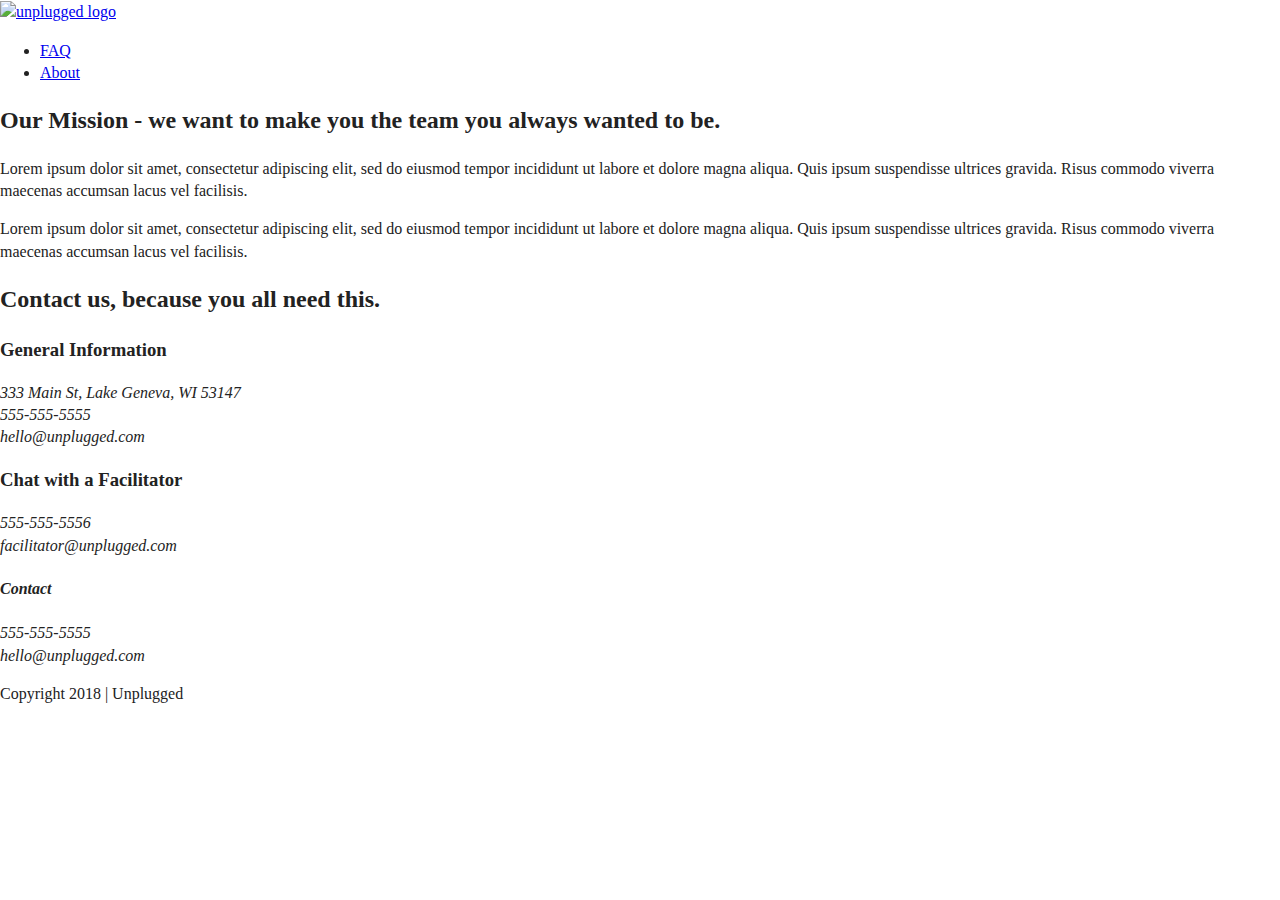
==== about/index.html @ 2a7f449f "Added the main html for the about page" ====
<!--About-->
<!doctype html>
<html class="no-js" lang="">

<head>
  <meta charset="utf-8">
  <title>About</title>
  <meta name="description" content="">
  <meta name="viewport" content="width=device-width, initial-scale=1">

  <link rel="manifest" href="../site.webmanifest">
  <link rel="apple-touch-icon" href="../icon.png">
  <!-- Place favicon.ico in the root directory -->

  <link rel="stylesheet" href="../css/normalize.css">
  <link rel="stylesheet" href="../css/main.css">

  <meta name="theme-color" content="#fafafa">
</head>

<body>
  <!--[if IE]>
    <p class="browserupgrade">You are using an <strong>outdated</strong> browser. Please <a href="https://browsehappy.com/">upgrade your browser</a> to improve your experience and security.</p>
  <![endif]-->

  <!-- Add your site or application content here -->
  <header>
    <div class="content-wrapper">
      <a href="#"><img src="assets/unpluggedlogo.png" alt="unplugged logo"></a>
      <div class="header-divider"></div>
      <nav>
        <ul>
          <li><a href="faq/index.html"target="_blank">FAQ</a></li></li>
          <li><a href="about/index.html"target="_blank">About</a></li></li>
        </ul>
      </nav>
    </div>
  </header>

  <main>
    <section class="mission">
      <div class="content-wrapper">
          <div class="mission-content">
            <h2>Our Mission - we want to make you the team you always wanted to be.</h2>
            <p>Lorem ipsum dolor sit amet, consectetur adipiscing elit, sed do eiusmod tempor incididunt ut labore et dolore magna aliqua. Quis ipsum suspendisse ultrices gravida. Risus commodo viverra maecenas accumsan lacus vel facilisis.</p>
            <p>Lorem ipsum dolor sit amet, consectetur adipiscing elit, sed do eiusmod tempor incididunt ut labore et dolore magna aliqua. Quis ipsum suspendisse ultrices gravida. Risus commodo viverra maecenas accumsan lacus vel facilisis.</p>
          </div>
      </div> <!-- mission content wrapper ends -->
    </section> <!-- contact-info -->
    
    <section class="map">
      <figure></figure>
    </section>

    <section class="contact-section">
      <div class="content-wrapper">
        <h2>Contact us, because you all need this.</h2>
        <div class="info">
          <h3>General Information</h3>
          <address class="general-contact">
              <p>333 Main St, Lake Geneva, WI 53147<br>
                555-555-5555<br>
                hello@unplugged.com</p>
          </address>
        </div>
        <div class="chat">
          <h3>Chat with a Facilitator</h3>
          <address class="chat-contact">
            <p>555-555-5556<br>
              facilitator@unplugged.com</p>
          </address>
        </div>
        
      </div>
    </section>
  </main>

  <footer>
    <div class="content-wrapper">
      <div class="footer-content">
        <address class="contact">
          <h4>Contact</h4>
          <p>555-555-5555<br>
            hello@unplugged.com
          </p>
        </address>
        <div class="social">
          <div class="social-icons">
            <p>
              <a href="https://www.facebook.com/Skillcrush/" target="_blank"></a>
            </p>
            <p>
              <a href="https://twitter.com/Skillcrush" target="_blank"></a>
            </p>
            <p>
              <a href="https://www.instagram.com/skillcrush/" target="_blank"></a>
            </p>
          </div>
        </div>
      </div>
    </div>

    <div class="copyright">
      <p>Copyright 2018 | Unplugged</p>
    </div>
  </footer>


  <script src="../js/vendor/modernizr-3.8.0.min.js"></script>
  <script src="https://code.jquery.com/jquery-3.4.1.min.js" integrity="sha256-CSXorXvZcTkaix6Yvo6HppcZGetbYMGWSFlBw8HfCJo=" crossorigin="anonymous"></script>
  <script>window.jQuery || document.write('<script src="../js/vendor/jquery-3.4.1.min.js"><\/script>')</script>
  <script src="../js/plugins.js"></script>
  <script src="../js/main.js"></script>

  <!-- Google Analytics: change UA-XXXXX-Y to be your site's ID. -->
  <script>
    window.ga = function () { ga.q.push(arguments) }; ga.q = []; ga.l = +new Date;
    ga('create', 'UA-XXXXX-Y', 'auto'); ga('set','transport','beacon'); ga('send', 'pageview')
  </script>
  <script src="https://www.google-analytics.com/analytics.js" async></script>
</body>

</html>
---- css/main.css ----
/*! HTML5 Boilerplate v7.3.0 | MIT License | https://html5boilerplate.com/ */

/* main.css 2.0.0 | MIT License | https://github.com/h5bp/main.css#readme */
/*
 * What follows is the result of much research on cross-browser styling.
 * Credit left inline and big thanks to Nicolas Gallagher, Jonathan Neal,
 * Kroc Camen, and the H5BP dev community and team.
 */

/* ==========================================================================
   Base styles: opinionated defaults
   ========================================================================== */

html {
  color: #222;
  font-size: 1em;
  line-height: 1.4;
}

/*
 * Remove text-shadow in selection highlight:
 * https://twitter.com/miketaylr/status/12228805301
 *
 * Vendor-prefixed and regular ::selection selectors cannot be combined:
 * https://stackoverflow.com/a/16982510/7133471
 *
 * Customize the background color to match your design.
 */

::-moz-selection {
  background: #b3d4fc;
  text-shadow: none;
}

::selection {
  background: #b3d4fc;
  text-shadow: none;
}

/*
 * A better looking default horizontal rule
 */

hr {
  display: block;
  height: 1px;
  border: 0;
  border-top: 1px solid #ccc;
  margin: 1em 0;
  padding: 0;
}

/*
 * Remove the gap between audio, canvas, iframes,
 * images, videos and the bottom of their containers:
 * https://github.com/h5bp/html5-boilerplate/issues/440
 */

audio,
canvas,
iframe,
img,
svg,
video {
  vertical-align: middle;
}

/*
 * Remove default fieldset styles.
 */

fieldset {
  border: 0;
  margin: 0;
  padding: 0;
}

/*
 * Allow only vertical resizing of textareas.
 */

textarea {
  resize: vertical;
}

/* ==========================================================================
   Browser Upgrade Prompt
   ========================================================================== */

.browserupgrade {
  margin: 0.2em 0;
  background: #ccc;
  color: #000;
  padding: 0.2em 0;
}

/* ==========================================================================
   Author's custom styles
   ========================================================================== */

/* ==========================================================================
   Helper classes
   ========================================================================== */

/*
 * Hide visually and from screen readers
 */

.hidden {
  display: none !important;
}

/*
* Hide only visually, but have it available for screen readers:
* https://snook.ca/archives/html_and_css/hiding-content-for-accessibility
*
* 1. For long content, line feeds are not interpreted as spaces and small width
*    causes content to wrap 1 word per line:
*    https://medium.com/@jessebeach/beware-smushed-off-screen-accessible-text-5952a4c2cbfe
*/

.sr-only {
  border: 0;
  clip: rect(0, 0, 0, 0);
  height: 1px;
  margin: -1px;
  overflow: hidden;
  padding: 0;
  position: absolute;
  white-space: nowrap;
  width: 1px;
  /* 1 */
}

/*
* Extends the .sr-only class to allow the element
* to be focusable when navigated to via the keyboard:
* https://www.drupal.org/node/897638
*/

.sr-only.focusable:active,
.sr-only.focusable:focus {
  clip: auto;
  height: auto;
  margin: 0;
  overflow: visible;
  position: static;
  white-space: inherit;
  width: auto;
}

/*
* Hide visually and from screen readers, but maintain layout
*/

.invisible {
  visibility: hidden;
}

/*
* Clearfix: contain floats
*
* For modern browsers
* 1. The space content is one way to avoid an Opera bug when the
*    `contenteditable` attribute is included anywhere else in the document.
*    Otherwise it causes space to appear at the top and bottom of elements
*    that receive the `clearfix` class.
* 2. The use of `table` rather than `block` is only necessary if using
*    `:before` to contain the top-margins of child elements.
*/

.clearfix:before,
.clearfix:after {
  content: " ";
  /* 1 */
  display: table;
  /* 2 */
}

.clearfix:after {
  clear: both;
}

/* ==========================================================================
   EXAMPLE Media Queries for Responsive Design.
   These examples override the primary ('mobile first') styles.
   Modify as content requires.
   ========================================================================== */

@media only screen and (min-width: 35em) {
  /* Style adjustments for viewports that meet the condition */
}

@media print,
  (-webkit-min-device-pixel-ratio: 1.25),
  (min-resolution: 1.25dppx),
  (min-resolution: 120dpi) {
  /* Style adjustments for high resolution devices */
}

/* ==========================================================================
   Print styles.
   Inlined to avoid the additional HTTP request:
   https://www.phpied.com/delay-loading-your-print-css/
   ========================================================================== */

@media print {
  *,
  *:before,
  *:after {
    background: transparent !important;
    color: #000 !important;
    /* Black prints faster */
    box-shadow: none !important;
    text-shadow: none !important;
  }
  a,
  a:visited {
    text-decoration: underline;
  }
  a[href]:after {
    content: " (" attr(href) ")";
  }
  abbr[title]:after {
    content: " (" attr(title) ")";
  }
  /*
     * Don't show links that are fragment identifiers,
     * or use the `javascript:` pseudo protocol
     */
  a[href^="#"]:after,
  a[href^="javascript:"]:after {
    content: "";
  }
  pre {
    white-space: pre-wrap !important;
  }
  pre,
  blockquote {
    border: 1px solid #999;
    page-break-inside: avoid;
  }
  /*
     * Printing Tables:
     * https://web.archive.org/web/20180815150934/http://css-discuss.incutio.com/wiki/Printing_Tables
     */
  thead {
    display: table-header-group;
  }
  tr,
  img {
    page-break-inside: avoid;
  }
  p,
  h2,
  h3 {
    orphans: 3;
    widows: 3;
  }
  h2,
  h3 {
    page-break-after: avoid;
  }
}
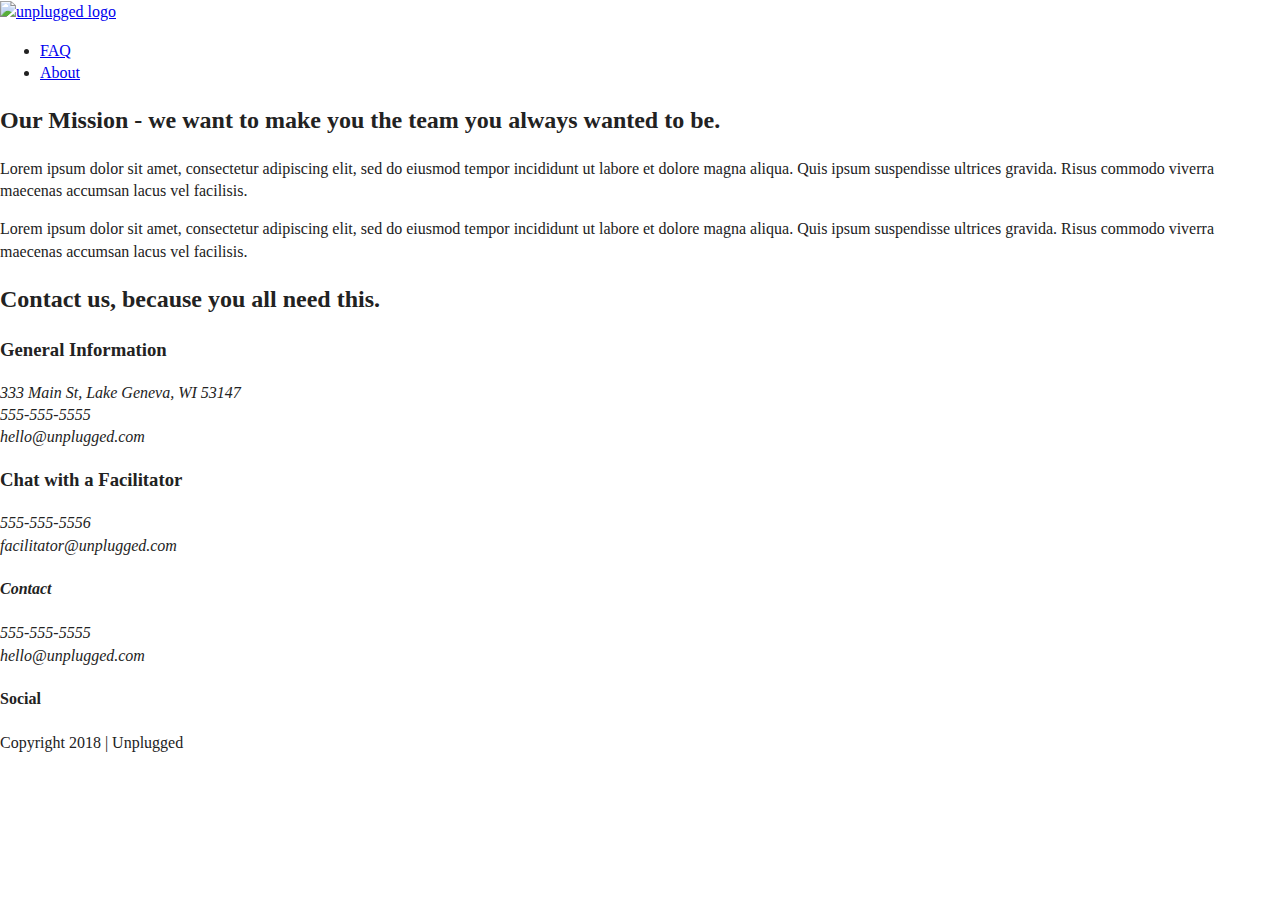
==== commit ac91a651: "Added main section to the faq page" ====
--- a/about/index.html
+++ b/about/index.html
@@ -30,8 +30,8 @@
       <div class="header-divider"></div>
       <nav>
         <ul>
-          <li><a href="faq/index.html"target="_blank">FAQ</a></li></li>
-          <li><a href="about/index.html"target="_blank">About</a></li></li>
+          <li><a href="/faq/index.html"target="_blank">FAQ</a></li></li>
+          <li><a href="/about/index.html"target="_blank">About</a></li></li>
         </ul>
       </nav>
     </div>
@@ -85,6 +85,7 @@
           </p>
         </address>
         <div class="social">
+          <h4>Social</h4>
           <div class="social-icons">
             <p>
               <a href="https://www.facebook.com/Skillcrush/" target="_blank"></a>
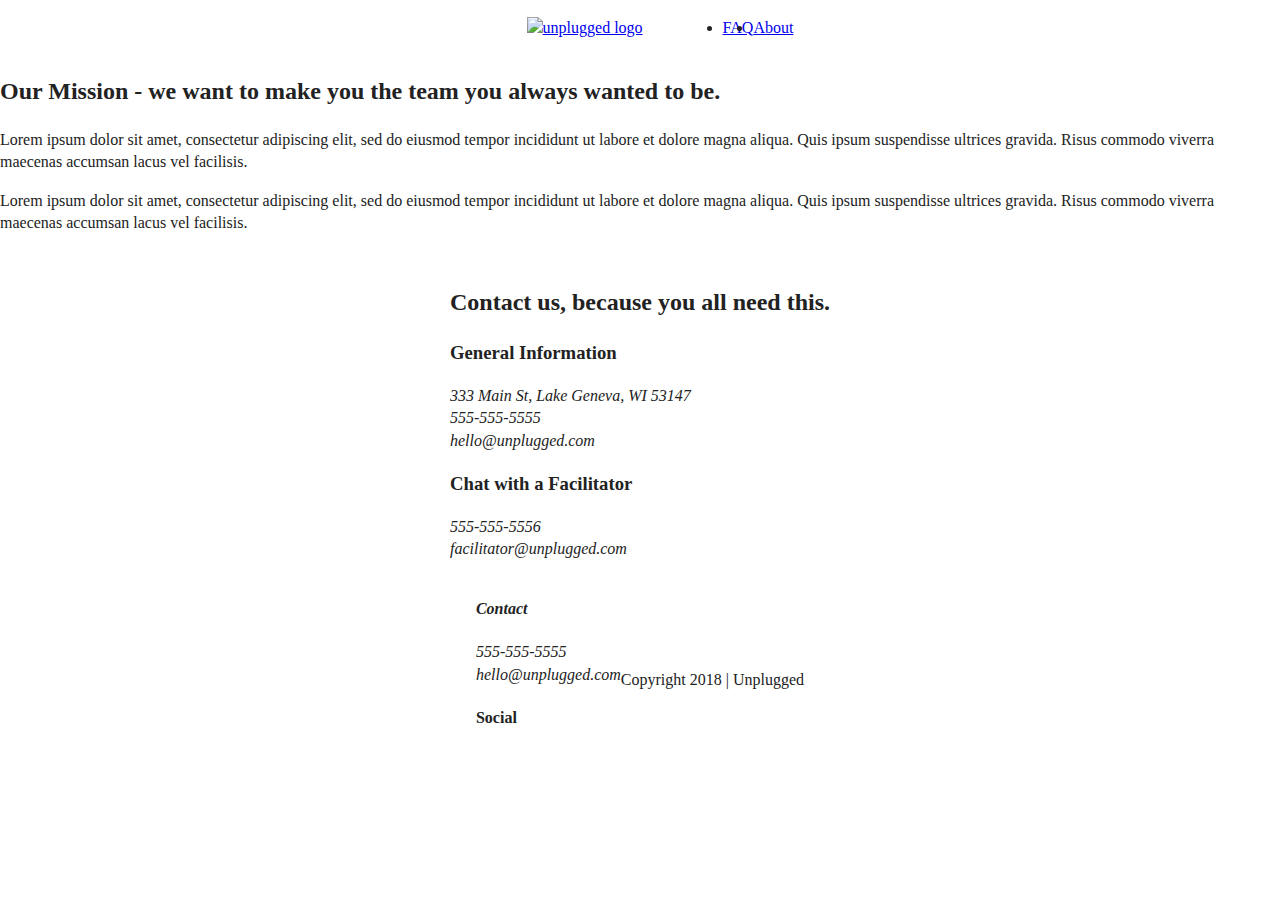
==== commit 04a56fc3: "Structural css code" ====
--- a/about/index.html
+++ b/about/index.html
@@ -26,8 +26,12 @@
   <!-- Add your site or application content here -->
   <header>
     <div class="content-wrapper">
-      <a href="#"><img src="assets/unpluggedlogo.png" alt="unplugged logo"></a>
+      <figure>
+        <a href="#"><img src="assets/unpluggedlogo.png" alt="unplugged logo"></a>
+      </figure>
+
       <div class="header-divider"></div>
+      
       <nav>
         <ul>
           <li><a href="/faq/index.html"target="_blank">FAQ</a></li></li>
--- a/css/main.css
+++ b/css/main.css
@@ -97,6 +97,129 @@
 /* ==========================================================================
    Author's custom styles
    ========================================================================== */
+
+ /* ------------------ Base Header - Footer Styles --------------------------*/
+
+ header, 
+ footer {
+  display: flex;
+  justify-content: center;
+  align-items: center;
+  flex-flow: row wrap;
+ }
+
+ /* Header styles */
+
+ header .content-wrapper {
+  display: flex;
+  justify-content: center;
+  align-items: center;
+  flex-flow: row wrap;
+ }
+
+ header figure {
+
+ }
+
+ .header-divider {
+
+ }
+
+ header nav {
+  display: flex;
+  justify-content: space-around;
+  align-items: center;
+  flex-flow: row wrap;
+ }
+
+ header nav ul {
+  display: flex;
+  justify-content: space-around;
+ }
+
+ /* Footer */
+
+
+footer .social-icons {
+  display: flex;
+  justify-content: space-around;
+  align-items: center;
+}
+
+footer .social-icons p {
+  display: flex;
+  justify-content: center;
+  align-items: center;
+}
+
+/* ------------------ Mobile Styles - Homepage --------------------------*/
+
+.hero-area {
+  display: flex;
+  justify-content: center;
+  flex-flow: row wrap;
+}
+
+aside {
+  display: flex;
+  justify-content: center;
+  align-items: center;
+  flex-flow: row wrap;
+}
+
+.features {
+  display: flex;
+  justify-content: center;
+  flex-flow: row wrap;
+}
+
+.features .feature-items {
+  display: flex;
+  justify-content: center;
+  align-items: center;
+  flex-flow: row wrap;
+}
+
+.reviews {
+  display: flex;
+  justify-content: center;
+  flex-flow: row wrap;
+}
+
+/* ------------------ Mobile Styles - About Page --------------------------*/
+
+.mission {
+  display: flex;
+  justify-content: center;
+  align-items: center;
+  flex-flow: row wrap;
+}
+
+.contact-section {
+  display: flex;
+  justify-content: center;
+  align-items: center;
+  flex-flow: row wrap;
+}
+
+
+/* ------------------ Mobile Styles - FAQ Page --------------------------*/
+
+.faq {
+  display: flex;
+  justify-content: center;
+  align-items: center;
+  flex-flow: row wrap;
+}
+
+.faq .content-wrapper {
+  display: flex;
+  justify-content: center;
+  align-items: center;
+  flex-flow: row wrap;
+}
+
+
 
 /* ==========================================================================
    Helper classes
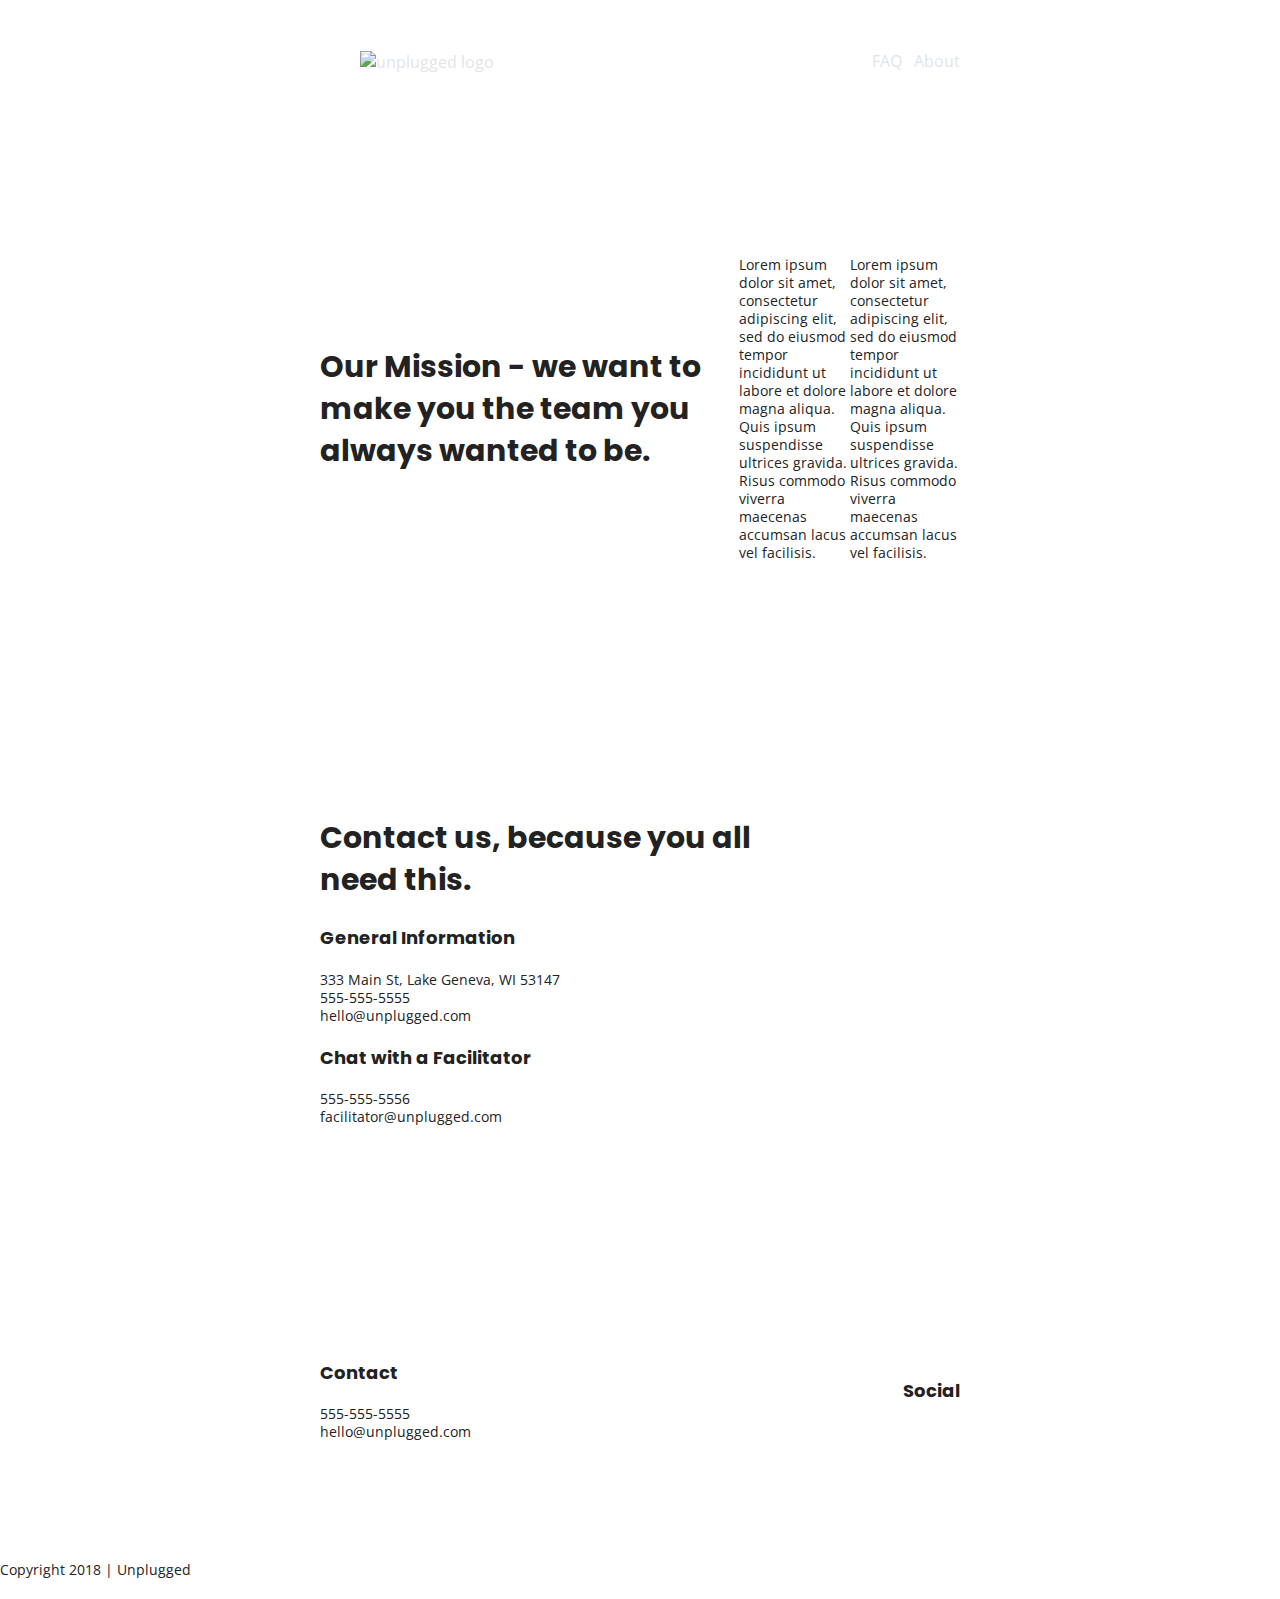
==== commit 294c480a: "Added text styles to css file" ====
--- a/about/index.html
+++ b/about/index.html
@@ -8,12 +8,14 @@
   <meta name="description" content="">
   <meta name="viewport" content="width=device-width, initial-scale=1">
 
-  <link rel="manifest" href="../site.webmanifest">
-  <link rel="apple-touch-icon" href="../icon.png">
+  <link rel="manifest" href="site.webmanifest">
+  <link rel="apple-touch-icon" href="icon.png">
   <!-- Place favicon.ico in the root directory -->
 
   <link rel="stylesheet" href="../css/normalize.css">
   <link rel="stylesheet" href="../css/main.css">
+  <!-- Google Fonts -->
+  <link href="https://fonts.googleapis.com/css?family=Open+Sans:400,700|Poppins:500,700" rel="stylesheet">
 
   <meta name="theme-color" content="#fafafa">
 </head>
@@ -27,7 +29,7 @@
   <header>
     <div class="content-wrapper">
       <figure>
-        <a href="#"><img src="assets/unpluggedlogo.png" alt="unplugged logo"></a>
+        <a href="#"><img src="../assets/unpluggedlogo.png" alt="unplugged logo"></a>
       </figure>
 
       <div class="header-divider"></div>
--- a/css/main.css
+++ b/css/main.css
@@ -98,6 +98,54 @@
    Author's custom styles
    ========================================================================== */
 
+   /* General Styles */
+ 
+html {
+	font-size: 16px;
+}
+ 
+body {
+  font-family: 'Open Sans', sans-serif;
+  font-size: 1em;
+  text-align: left;
+}
+ 
+ul, 
+ol {
+ list-style-type: none;
+}
+ 
+a {
+	color: #e2e3ed;
+  text-decoration: none;
+}
+ 
+h2 {
+  font-family: 'Poppins', sans-serif;
+  font-size: 1.875em;
+}
+ 
+h3, 
+h4 {
+  font-family: 'Poppins', sans-serif;
+  margin: 20px 0;
+  font-size: 1.125em;
+}
+ 
+p {
+  font-size: .875em;
+  line-height: 1.285;
+}
+ 
+address {
+  font-style: normal;
+}
+ 
+
+.content-wrapper {
+    width: 90%;
+    margin: 50px 0;
+}
  /* ------------------ Base Header - Footer Styles --------------------------*/
 
  header, 
@@ -110,19 +158,27 @@
 
  /* Header styles */
 
+ header {
+  padding: 15px 0;
+ }
+ 
  header .content-wrapper {
-  display: flex;
-  justify-content: center;
-  align-items: center;
-  flex-flow: row wrap;
+  margin: 0;
+  display: flex;
+  justify-content: center;
+  align-items: center;
+  flex-flow: row wrap;
+  
  }
 
  header figure {
-
+ 
  }
 
  .header-divider {
-
+  width: 100%;
+  height: 1px;
+  margin: 10px 0 20px 0;
  }
 
  header nav {
@@ -130,15 +186,33 @@
   justify-content: space-around;
   align-items: center;
   flex-flow: row wrap;
+  width: 60%;
  }
 
  header nav ul {
   display: flex;
   justify-content: space-around;
+  width: 100%;
  }
 
  /* Footer */
 
+footer {
+  flex-direction: column;
+}
+
+footer p {
+  margin: 0;
+}
+
+ footer .content-wrapper {
+  width: 55%;
+  margin: 50px 0;
+ }
+
+ footer .contact {
+   margin-bottom: 50px;
+ }
 
 footer .social-icons {
   display: flex;
@@ -152,12 +226,17 @@
   align-items: center;
 }
 
+footer .copyright {
+  margin: 20px 0;
+}
+
 /* ------------------ Mobile Styles - Homepage --------------------------*/
 
 .hero-area {
   display: flex;
   justify-content: center;
   flex-flow: row wrap;
+  padding: 15px 0;
 }
 
 aside {
@@ -167,12 +246,33 @@
   flex-flow: row wrap;
 }
 
+aside h3 {
+  padding: 15px 0;
+}
+
+aside p {
+  padding-bottom: 15px;
+}
+
 .features {
   display: flex;
   justify-content: center;
   flex-flow: row wrap;
 }
 
+.features h2 {
+  margin-bottom: 60px;
+}
+
+.features p {
+  margin: 0;
+}
+
+.features .article {
+  width: 63%;
+  margin: 30px 0;
+}
+
 .features .feature-items {
   display: flex;
   justify-content: center;
@@ -186,6 +286,15 @@
   flex-flow: row wrap;
 }
 
+.reviews h2 {
+  margin-bottom: 40px;
+}
+
+.reviews h3 {
+  width: 55%;
+  margin: 20px 0;
+}
+
 /* ------------------ Mobile Styles - About Page --------------------------*/
 
 .mission {
@@ -202,6 +311,9 @@
   flex-flow: row wrap;
 }
 
+.contact-content p {
+  margin: 0;
+}
 
 /* ------------------ Mobile Styles - FAQ Page --------------------------*/
 
@@ -213,12 +325,20 @@
 }
 
 .faq .content-wrapper {
-  display: flex;
-  justify-content: center;
-  align-items: center;
-  flex-flow: row wrap;
-}
-
+  margin: 50px 0 0 0;
+  display: flex;
+  justify-content: center;
+  align-items: center;
+  flex-flow: row wrap;
+}
+
+.faq h2 {
+  margin-bottom: 40px;
+}
+
+.faq-content {
+  margin-bottom: 50px;
+}
 
 
 /* ==========================================================================
@@ -310,16 +430,202 @@
    Modify as content requires.
    ========================================================================== */
 
-@media only screen and (min-width: 35em) {
-  /* Style adjustments for viewports that meet the condition */
-}
-
-@media print,
-  (-webkit-min-device-pixel-ratio: 1.25),
-  (min-resolution: 1.25dppx),
-  (min-resolution: 120dpi) {
-  /* Style adjustments for high resolution devices */
-}
+@media only screen and (min-width: 768px) {
+  /*Tablet styles here*/
+
+  /* General Styles */
+
+  .content-wrapper {
+    max-width: 640px;
+    margin: 100px 0;
+  }
+
+  /* Header */
+
+  header {
+    justify-content: space-around;
+    padding: 33px 0;
+  }
+
+  header .content-wrapper {
+    width: 100%;
+    justify-content: space-between;
+  }
+
+  header nav {
+    width: 20%;
+  }
+
+  header nav ul {
+    justify-content: space-between;
+  }
+
+  .header-divider {
+    display: none;
+  }
+
+  /* Hero Area */
+
+  /*Aside*/
+  aside .content-wrapper {
+    margin: 50px 0;
+    display: flex;
+    justify-content: space-between;
+    flex-flow: row wrap;
+  }
+
+  aside .content-wrapper .form-description, 
+  aside .content-wrapper .form {
+    width: 40%;
+    margin: 0;
+  }
+
+  /*Features*/
+
+  .features article {
+    display: flex;
+    justify-content: center;
+    align-items: center;
+    flex-flow: column wrap;
+    flex-basis: 50%;
+  }
+
+  .features .features-item-description {
+    width: 62%;
+  }
+
+  /*Reviews*/
+
+  .reviews article {
+    display: flex;
+    justify-content: space-between;
+  }
+
+  .reviews article div {
+    width: 49%;
+  }
+
+  /*Footer*/
+
+  footer .content-wrapper {
+    width: 65%;
+    margin: 100px 0;
+  }
+
+  .footer-content {
+    display: flex;
+    justify-content: space-between;
+    align-items: center;
+  }
+
+  footer .contact {
+    margin-bottom: 0;
+  }
+
+  footer .copyright {
+    width: 100%;
+  }
+
+
+  /* ---------- About Page ----------- */
+
+  .mission-content {
+    display: flex;
+    justify-content: space-between;
+    align-items: center;
+    padding-top: 20px;
+}
+
+.mission-content p {
+    width: 45%;
+}
+
+.contact-section .content-wrapper h2 {
+    width: 80%;
+}
+
+.contact-content {
+    display: flex;
+    justify-content: space-between;
+    align-items: flex-start;
+}
+  /* ---------- FAQ Page ------------- */
+
+  .faq .content-wrapper {
+    justify-content: space-between;
+}
+
+.faq-content {
+    flex-basis: 45%;
+}
+
+.faq h2 {
+    width: 100%;
+}
+
+
+
+
+@media only screen and (min0width: 1200px) {
+  /*Desktop styles here*/
+
+  .content-wrapper {
+    max-width: 960px;
+}
+
+/* Hero */
+.hero-area h1 {
+   width: 60%;
+}
+
+/* Aside */
+aside .content-wrapper {
+   justify-content: space-around;
+}
+
+aside .content-wrapper .form-description,
+aside .content-wrapper .form {
+   width: 30%;
+}
+
+/* Features */
+.features h2 {
+   width: 90%;
+}
+
+.features article {
+   flex-basis: 33%;
+}
+
+/* Reviews */ 
+.reviews article div {
+   width: 42%;
+}
+
+/* ==========================================================================
+About Page
+========================================================================== */
+.mission h2,
+.contact-section .content-wrapper h2 {
+   width: 95%;
+}
+
+.contact-section .content-wrapper h2 {
+   margin-bottom: 100px;
+}
+
+
+/* ==========================================================================
+FAQ Page
+========================================================================== */
+.faq h2 {
+   width: 100%;
+}
+
+.faq-content {
+   flex-basis: 80%;
+}
+
 
 /* ==========================================================================
    Print styles.
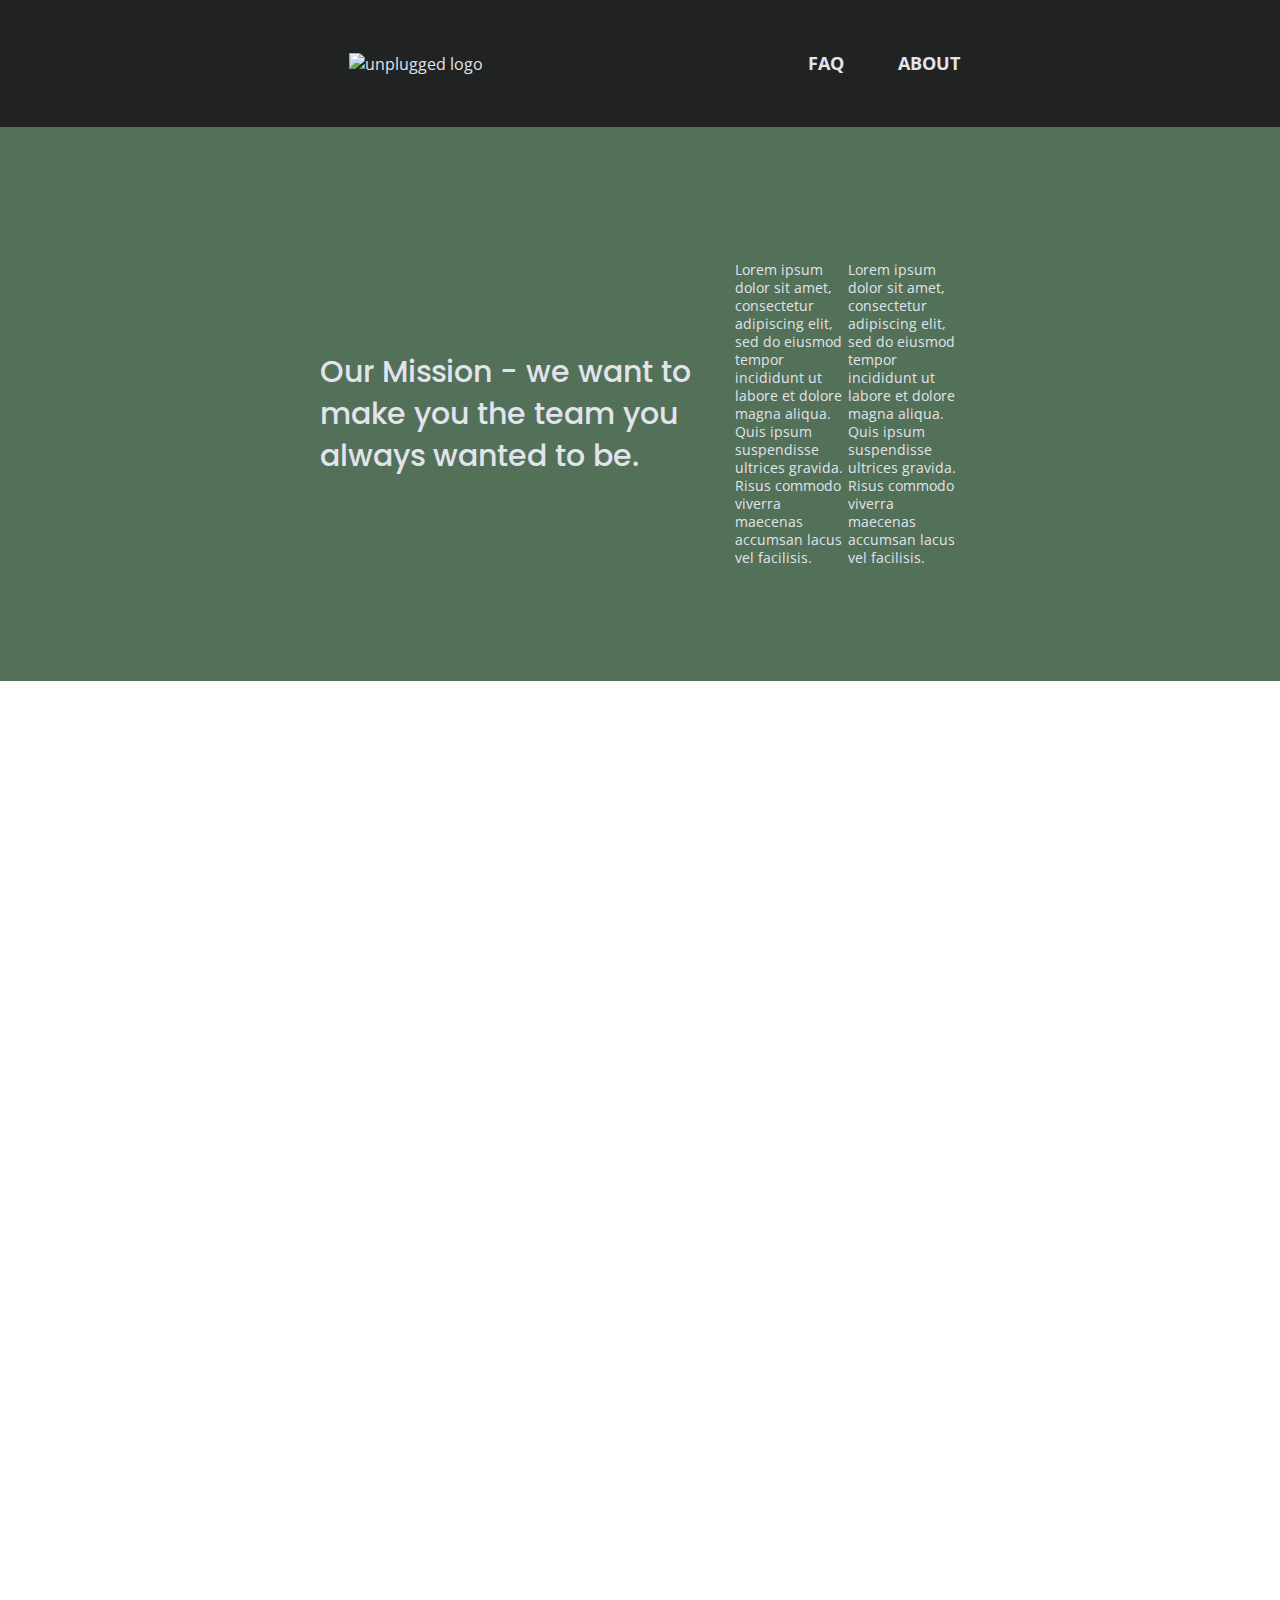
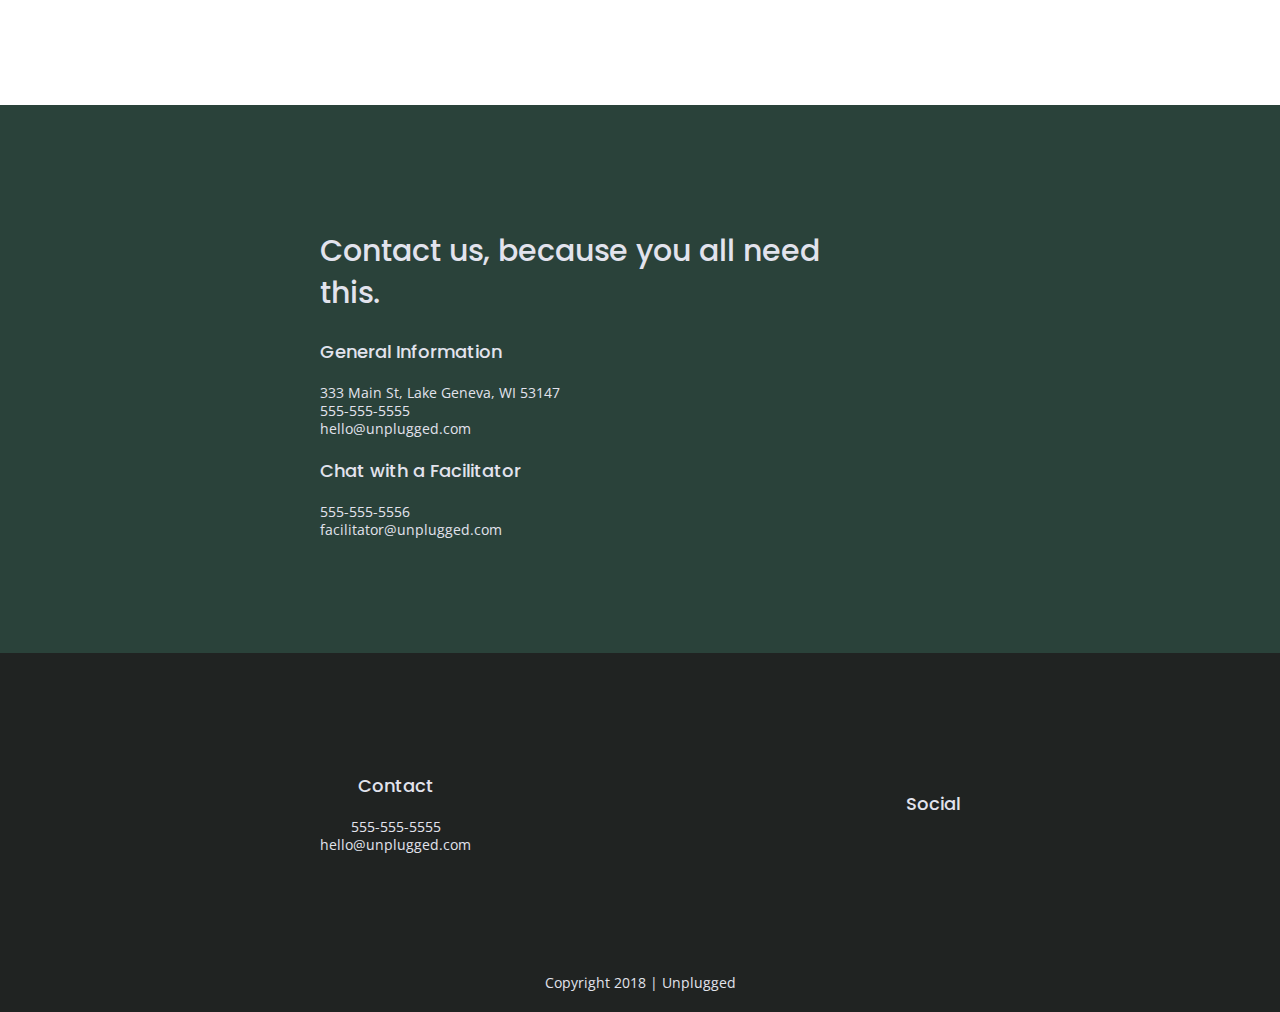
==== commit 29177d5f: "Added iframe to the about page for the google map" ====
--- a/about/index.html
+++ b/about/index.html
@@ -55,7 +55,9 @@
     </section> <!-- contact-info -->
     
     <section class="map">
-      <figure></figure>
+      <figure>
+        <iframe src="https://www.google.com/maps/embed?pb=!1m18!1m12!1m3!1d2936.9017401368988!2d-88.42245515023602!3d42.59982822781853!2m3!1f0!2f0!3f0!3m2!1i1024!2i768!4f13.1!3m3!1m2!1s0x88058beaba2a015f%3A0x4b28e3671bb3e0e9!2s333%20Main%20St%2C%20Lake%20Geneva%2C%20WI%2053147!5e0!3m2!1sen!2sus!4v1590076475274!5m2!1sen!2sus" width="600" height="450" frameborder="0" style="border:0;" allowfullscreen="" aria-hidden="false" tabindex="0"></iframe>
+      </figure>
     </section>
 
     <section class="contact-section">
--- a/css/main.css
+++ b/css/main.css
@@ -108,6 +108,7 @@
   font-family: 'Open Sans', sans-serif;
   font-size: 1em;
   text-align: left;
+  color: #e2e3ed;
 }
  
 ul, 
@@ -123,11 +124,13 @@
 h2 {
   font-family: 'Poppins', sans-serif;
   font-size: 1.875em;
+  font-weight: 500;
 }
  
 h3, 
 h4 {
   font-family: 'Poppins', sans-serif;
+  font-weight: 500;
   margin: 20px 0;
   font-size: 1.125em;
 }
@@ -140,7 +143,14 @@
 address {
   font-style: normal;
 }
- 
+
+img { 
+	width: 100%;
+}
+ 
+figure {
+  margin: 0;
+}
 
 .content-wrapper {
     width: 90%;
@@ -154,6 +164,7 @@
   justify-content: center;
   align-items: center;
   flex-flow: row wrap;
+  background-color: #202322;
  }
 
  /* Header styles */
@@ -172,13 +183,18 @@
  }
 
  header figure {
- 
+    width: 60%;
+    display: flex;
+    justify-content: center;
+    align-items: center;
+    flex-flow: row wrap;
  }
 
  .header-divider {
   width: 100%;
   height: 1px;
   margin: 10px 0 20px 0;
+  background: #3a3a3a;
  }
 
  header nav {
@@ -187,6 +203,9 @@
   align-items: center;
   flex-flow: row wrap;
   width: 60%;
+  font-size: 1.125em;
+  font-weight: 700;
+  text-transform: uppercase;
  }
 
  header nav ul {
@@ -195,10 +214,12 @@
   width: 100%;
  }
 
+
  /* Footer */
 
 footer {
   flex-direction: column;
+  text-align: center;
 }
 
 footer p {
@@ -237,6 +258,16 @@
   justify-content: center;
   flex-flow: row wrap;
   padding: 15px 0;
+  background: url('../img/hero.jpg') center no-repeat #333;
+  background-size: cover;
+  min-height: 500px;
+}
+
+.hero-area h1 {
+  font-size: 2.25em;
+  font-family: 'Poppins', Helvetica, Arial, sans-serif;
+  font-weight: 500; 
+  line-height: 1.2; 
 }
 
 aside {
@@ -244,6 +275,7 @@
   justify-content: center;
   align-items: center;
   flex-flow: row wrap;
+  background-color: #527158;
 }
 
 aside h3 {
@@ -254,10 +286,38 @@
   padding-bottom: 15px;
 }
 
+aside .form {
+  margin-top: 30px;
+}
+ 
+input[type=text] {
+  box-sizing: border-box;
+  width: 100%;
+  color: #2a423a;
+  font-style: italic;
+  padding: 1em;
+}
+ 
+input[type=button] {
+  width: 100%;
+  padding: 20px 0;
+  margin-top: 20px;
+  background-color: #2a423a;
+  font-family: 'Poppins', Helvetica, Arial, sans-serif;
+  font-weight: 500;
+  font-size: 1.125em;
+  color: #e2e3ed;
+  border: none;
+  text-align: center;
+  text-transform: uppercase;
+}
+
 .features {
   display: flex;
   justify-content: center;
   flex-flow: row wrap;
+  background: url('../img/features.jpg') center no-repeat #333;
+  background-size: cover;
 }
 
 .features h2 {
@@ -266,6 +326,7 @@
 
 .features p {
   margin: 0;
+  text-align: center;
 }
 
 .features .article {
@@ -284,10 +345,19 @@
   display: flex;
   justify-content: center;
   flex-flow: row wrap;
-}
-
+  background-color: #2a423a;
+}
+
+.reviews figure {
+  width: 320px;
+  display: flex;
+  justify-content: center;
+  align-items: center;
+  flex-flow: row wrap;
+}
 .reviews h2 {
   margin-bottom: 40px;
+  line-height: 1;
 }
 
 .reviews h3 {
@@ -302,6 +372,23 @@
   justify-content: center;
   align-items: center;
   flex-flow: row wrap;
+  background-color: #527158;
+}
+
+.map figure {
+  width: 100%;
+  height: 0;
+  padding-bottom: 80%;
+  overflow: hidden;
+  position: relative;
+}
+
+.map iframe {
+  width: 100%;
+  height: 100%;
+  position: absolute;
+  top: 0;
+  left: 0;
 }
 
 .contact-section {
@@ -309,6 +396,7 @@
   justify-content: center;
   align-items: center;
   flex-flow: row wrap;
+  background-color: #2a423a;
 }
 
 .contact-content p {
@@ -322,6 +410,7 @@
   justify-content: center;
   align-items: center;
   flex-flow: row wrap;
+  background-color: #527158;
 }
 
 .faq .content-wrapper {
@@ -334,10 +423,15 @@
 
 .faq h2 {
   margin-bottom: 40px;
+  line-height: 1;
 }
 
 .faq-content {
   margin-bottom: 50px;
+}
+
+.faq-content h4 {
+  line-height: 1.333;
 }
 
 
@@ -452,8 +546,11 @@
     justify-content: space-between;
   }
 
+  header figure {
+    width: 30%;
+  }
   header nav {
-    width: 20%;
+    width: 30%;
   }
 
   header nav ul {
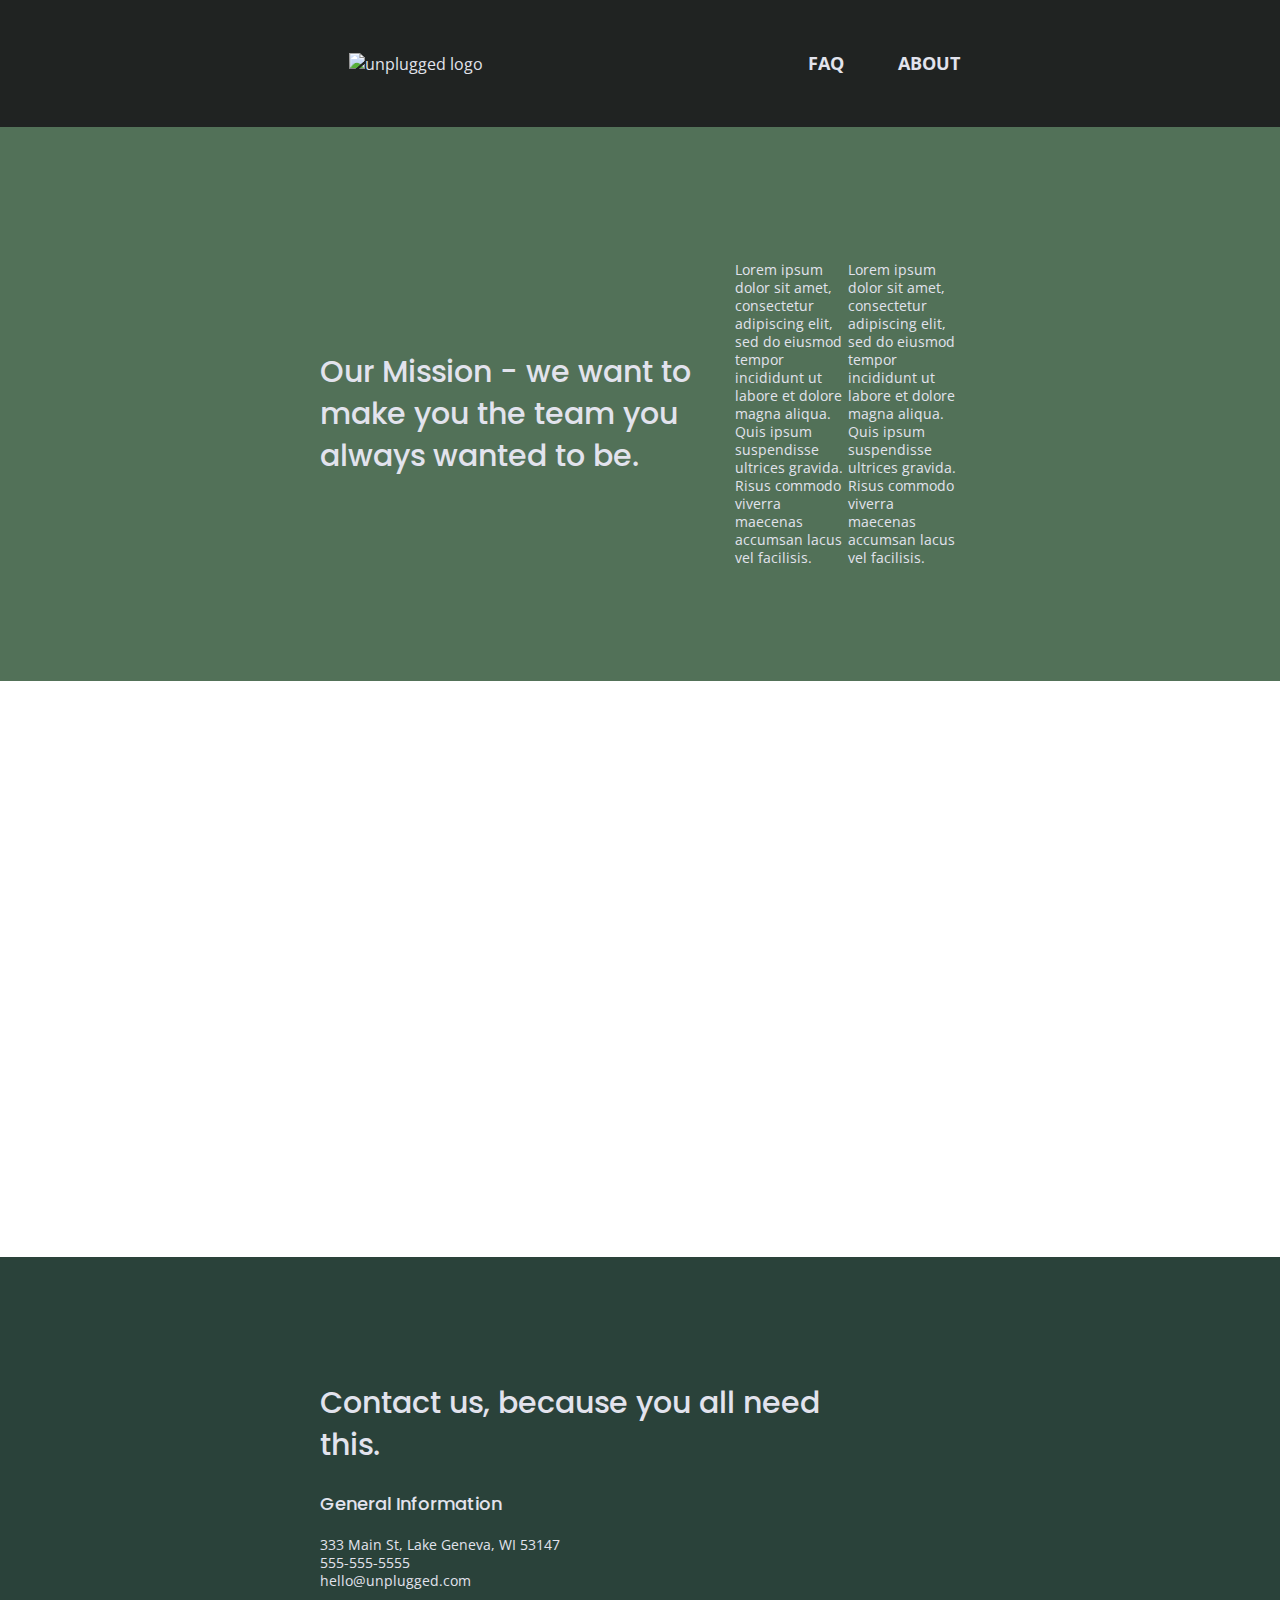
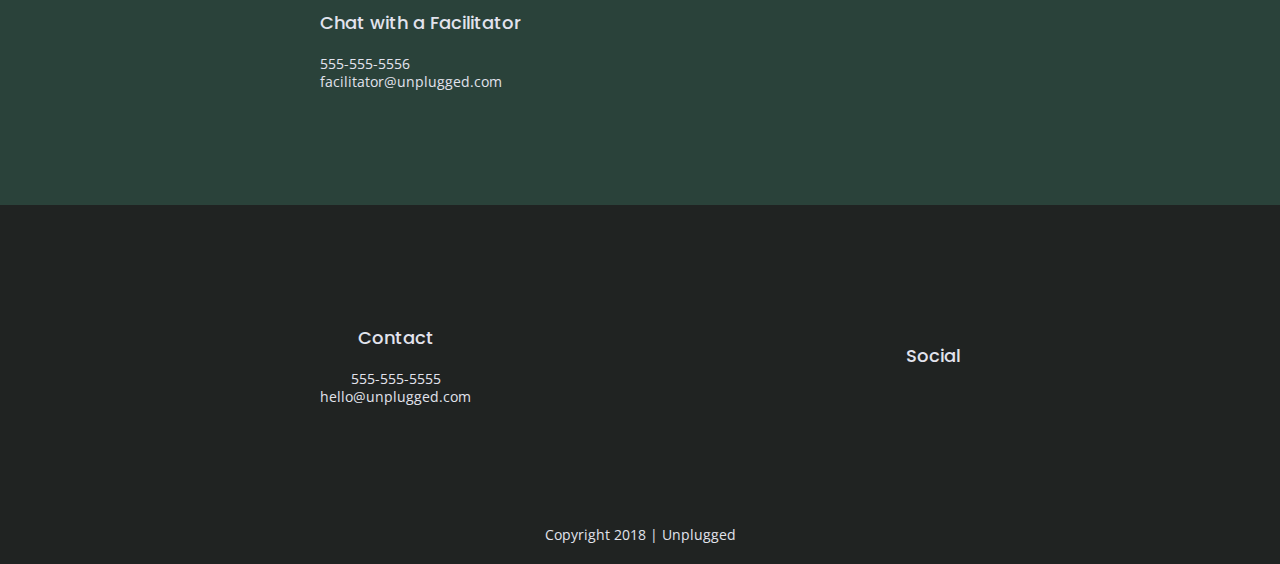
==== commit 5813ea66: "Added icons using fontawesome" ====
--- a/about/index.html
+++ b/about/index.html
@@ -16,6 +16,7 @@
   <link rel="stylesheet" href="../css/main.css">
   <!-- Google Fonts -->
   <link href="https://fonts.googleapis.com/css?family=Open+Sans:400,700|Poppins:500,700" rel="stylesheet">
+  <script src="https://kit.fontawesome.com/1b2643f806.js" crossorigin="anonymous"></script>
 
   <meta name="theme-color" content="#fafafa">
 </head>
--- a/css/main.css
+++ b/css/main.css
@@ -341,6 +341,12 @@
   flex-flow: row wrap;
 }
 
+.features i {
+	font-size: 3.75em;
+      margin-bottom: 40px;
+      margin-top: 20px;
+}
+
 .reviews {
   display: flex;
   justify-content: center;
@@ -637,6 +643,10 @@
     width: 45%;
 }
 
+.map figure {
+  padding-bottom: 45%;
+}
+
 .contact-section .content-wrapper h2 {
     width: 80%;
 }
@@ -711,6 +721,9 @@
    margin-bottom: 100px;
 }
 
+.map figure {
+  padding-bottom: 38%;
+}
 
 /* ==========================================================================
 FAQ Page
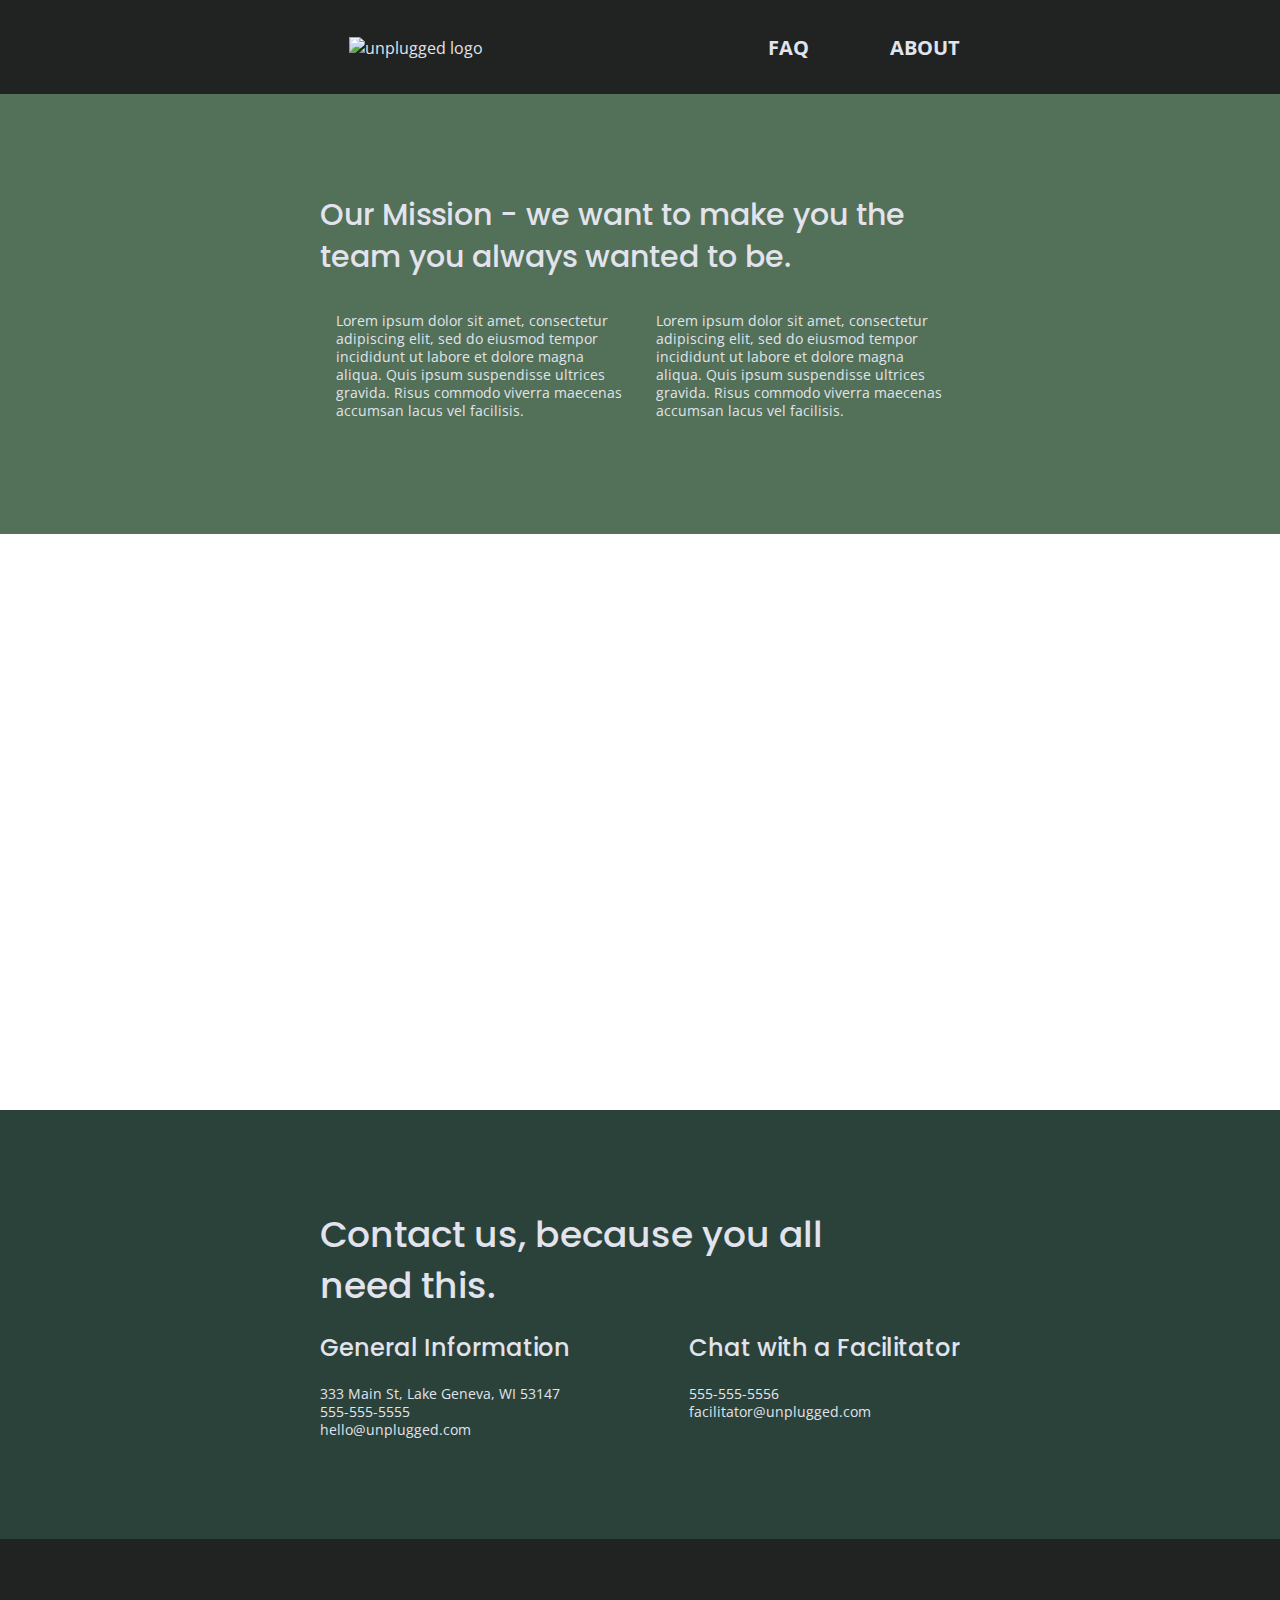
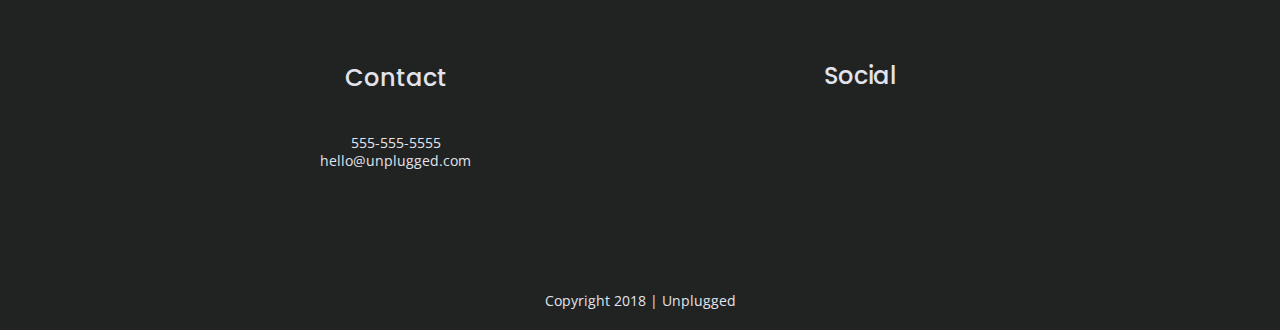
==== commit 27d70801: "Adjustments made to the reviews and footer sections" ====
--- a/about/index.html
+++ b/about/index.html
@@ -47,8 +47,8 @@
   <main>
     <section class="mission">
       <div class="content-wrapper">
+          <h2>Our Mission - we want to make you the team you always wanted to be.</h2>
           <div class="mission-content">
-            <h2>Our Mission - we want to make you the team you always wanted to be.</h2>
             <p>Lorem ipsum dolor sit amet, consectetur adipiscing elit, sed do eiusmod tempor incididunt ut labore et dolore magna aliqua. Quis ipsum suspendisse ultrices gravida. Risus commodo viverra maecenas accumsan lacus vel facilisis.</p>
             <p>Lorem ipsum dolor sit amet, consectetur adipiscing elit, sed do eiusmod tempor incididunt ut labore et dolore magna aliqua. Quis ipsum suspendisse ultrices gravida. Risus commodo viverra maecenas accumsan lacus vel facilisis.</p>
           </div>
@@ -64,22 +64,23 @@
     <section class="contact-section">
       <div class="content-wrapper">
         <h2>Contact us, because you all need this.</h2>
-        <div class="info">
-          <h3>General Information</h3>
-          <address class="general-contact">
-              <p>333 Main St, Lake Geneva, WI 53147<br>
-                555-555-5555<br>
-                hello@unplugged.com</p>
-          </address>
-        </div>
-        <div class="chat">
-          <h3>Chat with a Facilitator</h3>
-          <address class="chat-contact">
-            <p>555-555-5556<br>
-              facilitator@unplugged.com</p>
-          </address>
-        </div>
-        
+        <address class="contact-content">
+          <div>
+            <h4>General Information</h4>
+            <p>
+              333 Main St, Lake Geneva, WI 53147<br>
+              555-555-5555<br>
+              hello@unplugged.com
+            </p>
+          </div>
+          <div>
+            <h4>Chat with a Facilitator</h4>
+            <p>
+              555-555-5556<br>
+              facilitator@unplugged.com
+            </p>
+          </div>
+        </address> <!-- contact-content div ends -->
       </div>
     </section>
   </main>
@@ -97,13 +98,13 @@
           <h4>Social</h4>
           <div class="social-icons">
             <p>
-              <a href="https://www.facebook.com/Skillcrush/" target="_blank"></a>
+              <a href="https://www.facebook.com/Skillcrush/" target="_blank"><i class="fab fa-facebook"></i></a>
             </p>
             <p>
-              <a href="https://twitter.com/Skillcrush" target="_blank"></a>
+              <a href="https://twitter.com/Skillcrush" target="_blank"><i class="fab fa-twitter"></i></a>
             </p>
             <p>
-              <a href="https://www.instagram.com/skillcrush/" target="_blank"></a>
+              <a href="https://www.instagram.com/skillcrush/" target="_blank"><i class="fab fa-instagram"></i></a>
             </p>
           </div>
         </div>
--- a/css/main.css
+++ b/css/main.css
@@ -114,6 +114,8 @@
 ul, 
 ol {
  list-style-type: none;
+ margin: 0;
+ padding: 0;
 }
  
 a {
@@ -125,6 +127,7 @@
   font-family: 'Poppins', sans-serif;
   font-size: 1.875em;
   font-weight: 500;
+  margin: 0;
 }
  
 h3, 
@@ -179,7 +182,6 @@
   justify-content: center;
   align-items: center;
   flex-flow: row wrap;
-  
  }
 
  header figure {
@@ -214,6 +216,10 @@
   width: 100%;
  }
 
+ header nav ul li {
+  font-size: 1.125em;
+}
+
 
  /* Footer */
 
@@ -242,9 +248,21 @@
 }
 
 footer .social-icons p {
-  display: flex;
-  justify-content: center;
-  align-items: center;
+  color: #527158;
+  border-radius: 50%;
+  width: 40px;
+  height: 40px;
+  display: flex;
+  justify-content: center;
+  align-items: center;
+}
+
+footer .social-icons p i {
+  font-size: 2.5em;
+  color: #527158;
+  border-radius: 50%;
+  width: 40px;
+  height: 40px;
 }
 
 footer .copyright {
@@ -327,6 +345,7 @@
 .features p {
   margin: 0;
   text-align: center;
+  font-size: .875em;
 }
 
 .features .article {
@@ -569,6 +588,15 @@
 
   /* Hero Area */
 
+  .hero-area {
+    min-height: 600px;
+  }
+
+  .hero-area h1 {
+    font-size: 3em;
+    line-height: 1;
+    margin: 0;
+  }
   /*Aside*/
   aside .content-wrapper {
     margin: 50px 0;
@@ -585,6 +613,15 @@
 
   /*Features*/
 
+  .features {
+    max-height: 860px;
+  }
+
+  .features h2 {
+    margin-bottom: 20px;
+    font-size: 2.25em;
+  }
+  
   .features article {
     display: flex;
     justify-content: center;
@@ -594,7 +631,11 @@
   }
 
   .features .features-item-description {
-    width: 62%;
+    width: 30%;
+  }
+
+  .features i {
+    margin-bottom: 30px;
   }
 
   /*Reviews*/
@@ -602,10 +643,29 @@
   .reviews article {
     display: flex;
     justify-content: space-between;
-  }
-
+    align-items: flex-start;
+    flex-direction: row;
+  }
+
+  .reviews article figure,
   .reviews article div {
     width: 49%;
+    flex-direction: row;
+  }
+
+  .reviews h2 {
+    width: 85%;
+    font-size: 2.25em;
+  }
+
+  .reviews h3 {
+    width: 75%;
+    margin: 0;
+    font-size: 1.5em;
+  }
+
+  .reviews figure {
+    width: 
   }
 
   /*Footer*/
@@ -615,16 +675,32 @@
     margin: 100px 0;
   }
 
-  .footer-content {
+  footer .footer-content {
     display: flex;
     justify-content: space-between;
     align-items: center;
+    flex-direction: row;
   }
 
   footer .contact {
     margin-bottom: 0;
   }
 
+  footer h4 {
+    font-size: 1.5em;
+    margin-bottom: 40px;
+  }
+
+
+  footer p {
+    line-height: 1.285;
+  }
+
+  footer .social-icons {
+    width: 12.5em;
+    jusitfy-content: space-between;
+  }
+
   footer .copyright {
     width: 100%;
   }
@@ -632,15 +708,24 @@
 
   /* ---------- About Page ----------- */
 
-  .mission-content {
-    display: flex;
-    justify-content: space-between;
-    align-items: center;
-    padding-top: 20px;
-}
+.mission-content {
+  display: flex;
+  justify-content: space-around;
+  align-items: flex-start;
+  padding-top: 20px;
+}
+
+.mission-content h2 {
+  font-size: 2.25em;
+  width: 83%;
+}
+
 
 .mission-content p {
-    width: 45%;
+  width: 45%;
+  font-size: .875em;
+  flex-direction: row;
+  align-items: flex-start;
 }
 
 .map figure {
@@ -649,6 +734,7 @@
 
 .contact-section .content-wrapper h2 {
     width: 80%;
+    font-size: 2.25em;
 }
 
 .contact-content {
@@ -656,6 +742,10 @@
     justify-content: space-between;
     align-items: flex-start;
 }
+
+.contact-content h4 {
+  font-size: 1.5em;
+}
   /* ---------- FAQ Page ------------- */
 
   .faq .content-wrapper {
@@ -670,19 +760,42 @@
     width: 100%;
 }
 
-
+.faq h4,
+.faq p {
+  font-size: .875em;
+  line-height: 1.125;
+}
 
 
 @media only screen and (min0width: 1200px) {
   /*Desktop styles here*/
 
-  .content-wrapper {
-    max-width: 960px;
+header {
+   padding: 15px 0;
+}
+  
+.content-wrapper {
+   max-width: 960px;
+}
+
+h2 {
+  font-size: 2.25em;
+}
+
+h3,
+h4 {
+  font-size: 1.875em;
+}
+
+p {
+  font-size: 1.125em;
+  line-height: 1.333;
 }
 
 /* Hero */
 .hero-area h1 {
-   width: 60%;
+   width: 80%;
+   font-size: 3.75em;
 }
 
 /* Aside */
@@ -695,6 +808,10 @@
    width: 30%;
 }
 
+.form-description p {
+  font-size: 1.125em;
+}
+
 /* Features */
 .features h2 {
    width: 90%;
@@ -707,6 +824,14 @@
 /* Reviews */ 
 .reviews article div {
    width: 42%;
+}
+
+.reviews h2 {
+  padding-bottom: 50px;
+}
+
+footer h4 {
+  font-size: 1.875em;
 }
 
 /* ==========================================================================
@@ -715,6 +840,11 @@
 .mission h2,
 .contact-section .content-wrapper h2 {
    width: 95%;
+   font-size: 3em;
+}
+
+.contact-content h4 {
+  font-size: 1.875em;
 }
 
 .contact-section .content-wrapper h2 {
@@ -730,12 +860,18 @@
 ========================================================================== */
 .faq h2 {
    width: 100%;
+   font-size: 3em;
 }
 
 .faq-content {
    flex-basis: 80%;
 }
 
+.faq h4,
+.faq p {
+  font-size: 1.125em;
+  line-height: 1;
+}
 
 /* ==========================================================================
    Print styles.
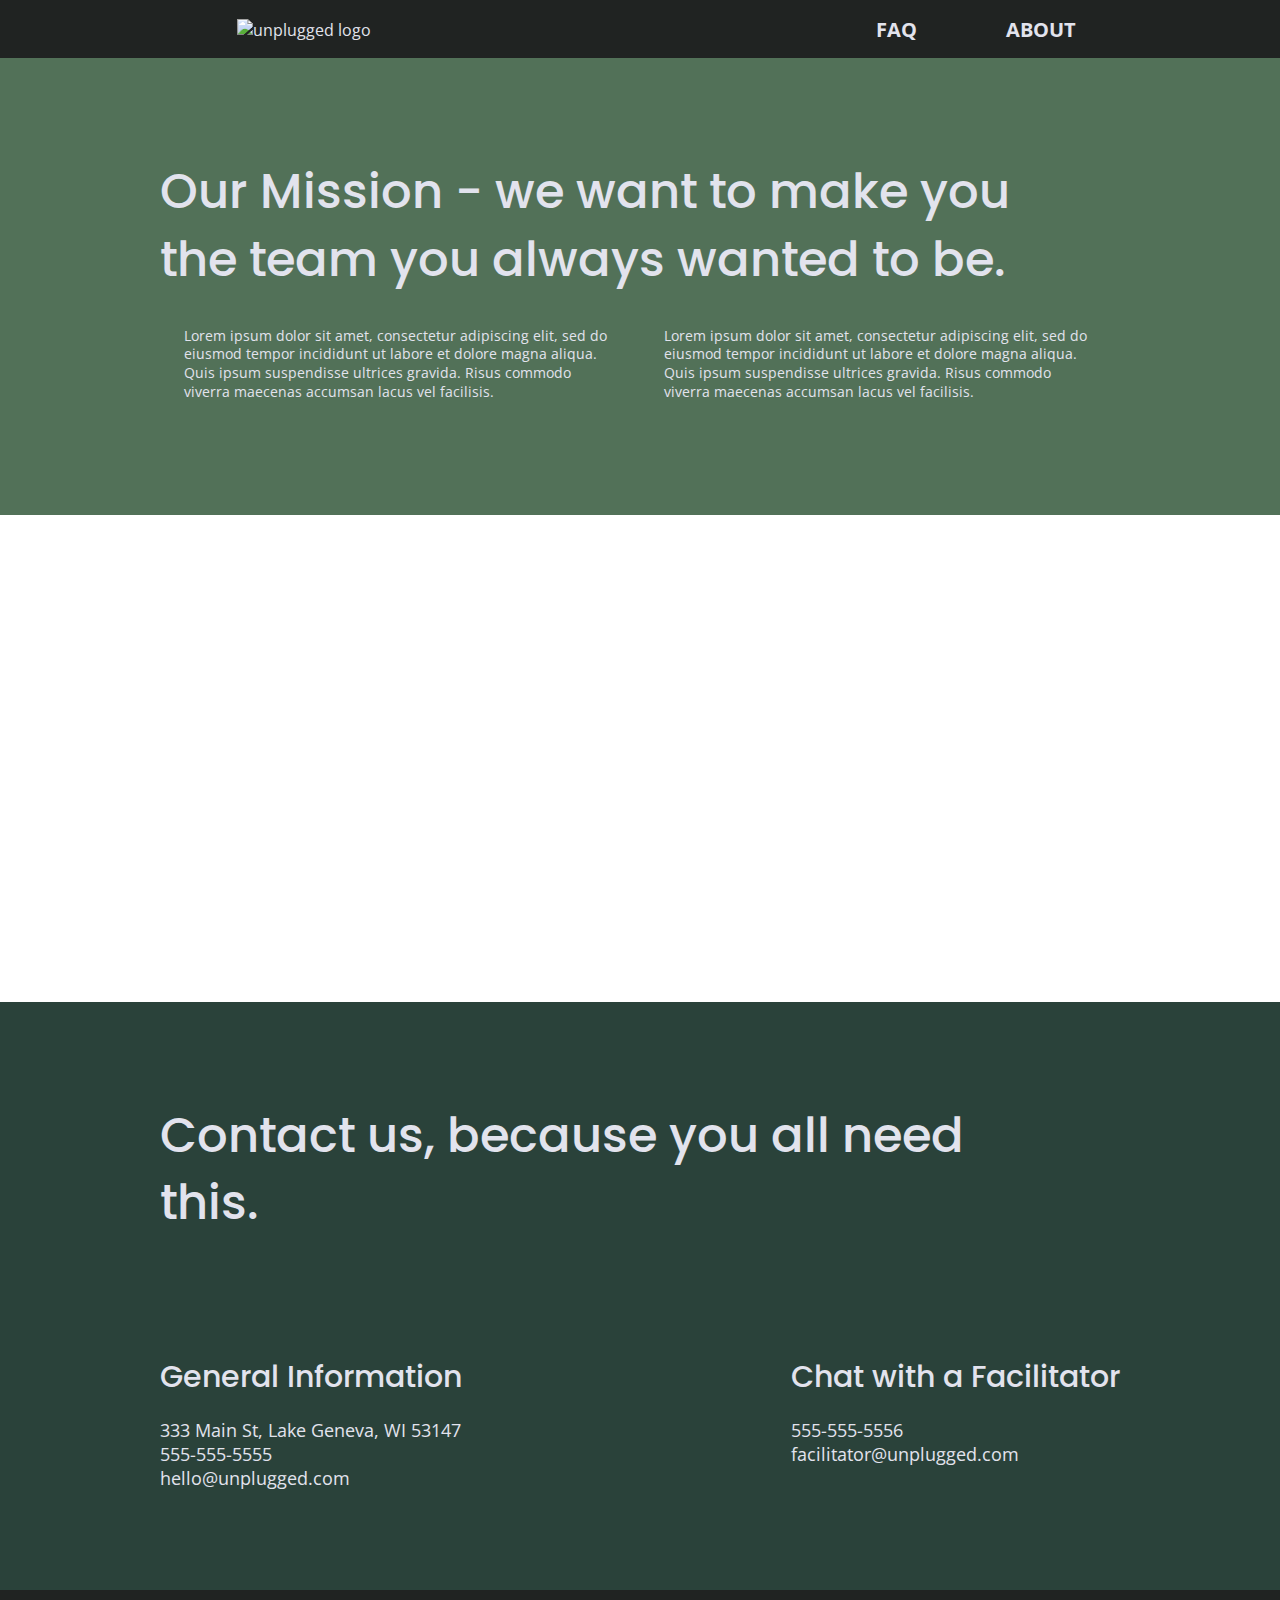
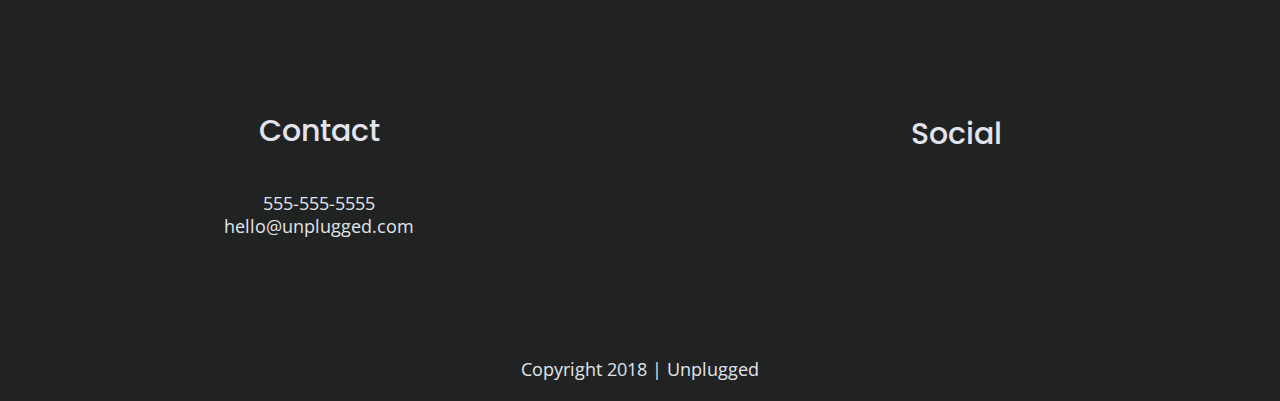
==== commit 25be0cf6: "Properly linked the nav and header graphic" ====
--- a/about/index.html
+++ b/about/index.html
@@ -30,15 +30,15 @@
   <header>
     <div class="content-wrapper">
       <figure>
-        <a href="#"><img src="../assets/unpluggedlogo.png" alt="unplugged logo"></a>
+        <a href="../index.html"><img src="../assets/unpluggedlogo.png" alt="unplugged logo"></a>
       </figure>
 
       <div class="header-divider"></div>
       
       <nav>
         <ul>
-          <li><a href="/faq/index.html"target="_blank">FAQ</a></li></li>
-          <li><a href="/about/index.html"target="_blank">About</a></li></li>
+          <li><a href="../faq/index.html" target="_blank">FAQ</a></li></li>
+          <li><a href="index.html">About</a></li></li>
         </ul>
       </nav>
     </div>
--- a/css/main.css
+++ b/css/main.css
@@ -331,11 +331,11 @@
 }
 
 .features {
-  display: flex;
-  justify-content: center;
-  flex-flow: row wrap;
   background: url('../img/features.jpg') center no-repeat #333;
   background-size: cover;
+  display: flex;
+  justify-content: center;
+  flex-flow: row wrap;
 }
 
 .features h2 {
@@ -348,12 +348,12 @@
   font-size: .875em;
 }
 
-.features .article {
+.features article {
   width: 63%;
   margin: 30px 0;
 }
 
-.features .feature-items {
+.features .features-items {
   display: flex;
   justify-content: center;
   align-items: center;
@@ -362,8 +362,8 @@
 
 .features i {
 	font-size: 3.75em;
-      margin-bottom: 40px;
-      margin-top: 20px;
+  margin-bottom: 40px;
+
 }
 
 .reviews {
@@ -579,7 +579,7 @@
   }
 
   header nav ul {
-    justify-content: space-between;
+    justify-content: space-around;
   }
 
   .header-divider {
@@ -613,9 +613,6 @@
 
   /*Features*/
 
-  .features {
-    max-height: 860px;
-  }
 
   .features h2 {
     margin-bottom: 20px;
@@ -627,14 +624,20 @@
     justify-content: center;
     align-items: center;
     flex-flow: column wrap;
-    flex-basis: 50%;
+    flex: 50%;
+  }
+
+  .features-items {
+    flex-direction: column;
+    flex-flow: column wrap;
   }
 
   .features .features-item-description {
-    width: 30%;
+    width: 62%;
   }
 
   .features i {
+    font-size: 4.5em;
     margin-bottom: 30px;
   }
 
@@ -767,7 +770,7 @@
 }
 
 
-@media only screen and (min0width: 1200px) {
+@media only screen and (min-width:1200px) {
   /*Desktop styles here*/
 
 header {
@@ -818,7 +821,7 @@
 }
 
 .features article {
-   flex-basis: 33%;
+  flex-basis: 33%;
 }
 
 /* Reviews */ 
